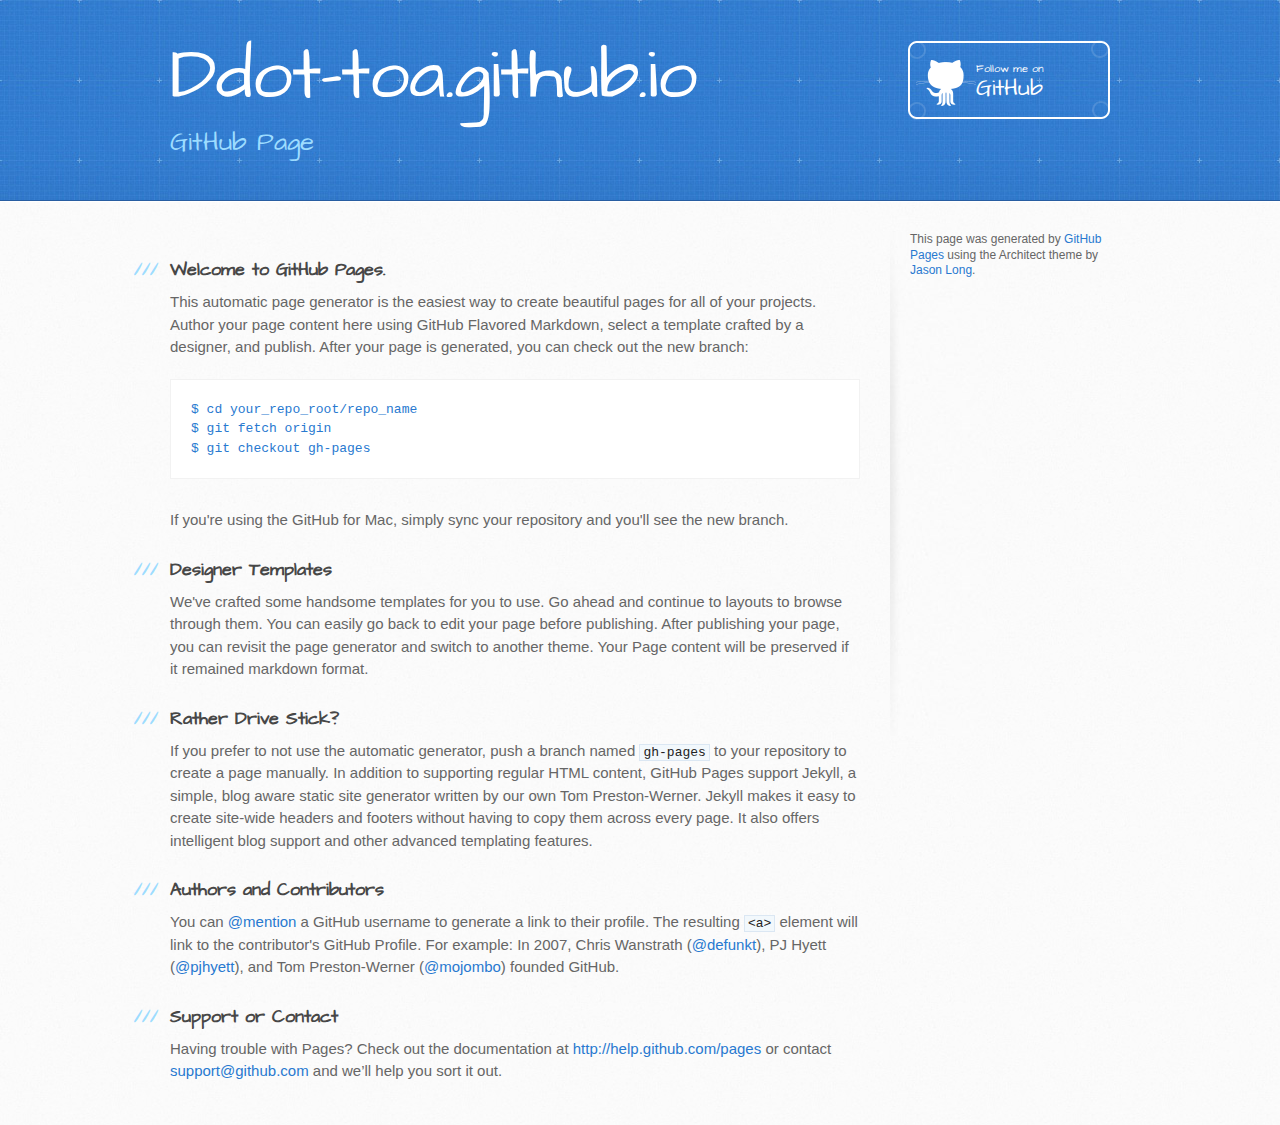
==== index.html @ 942cb883 "Replace master branch with page content via GitHub" ====
<!DOCTYPE html>
<html>
  <head>
    <meta charset='utf-8'>
    <meta http-equiv="X-UA-Compatible" content="chrome=1">
    <meta name="viewport" content="width=device-width, initial-scale=1, maximum-scale=1">
    <link href='https://fonts.googleapis.com/css?family=Architects+Daughter' rel='stylesheet' type='text/css'>
    <link rel="stylesheet" type="text/css" href="stylesheets/stylesheet.css" media="screen" />
    <link rel="stylesheet" type="text/css" href="stylesheets/pygment_trac.css" media="screen" />
    <link rel="stylesheet" type="text/css" href="stylesheets/print.css" media="print" />

    <!--[if lt IE 9]>
    <script src="//html5shiv.googlecode.com/svn/trunk/html5.js"></script>
    <![endif]-->

    <title>Ddot-toa.github.io by ddot-toa</title>
  </head>

  <body>
    <header>
      <div class="inner">
        <h1>Ddot-toa.github.io</h1>
        <h2>GitHub Page </h2>
        <a href="https://github.com/ddot-toa" class="button"><small>Follow me on</small>GitHub</a>
      </div>
    </header>

    <div id="content-wrapper">
      <div class="inner clearfix">
        <section id="main-content">
          <h3>
<a name="welcome-to-github-pages" class="anchor" href="#welcome-to-github-pages"><span class="octicon octicon-link"></span></a>Welcome to GitHub Pages.</h3>

<p>This automatic page generator is the easiest way to create beautiful pages for all of your projects. Author your page content here using GitHub Flavored Markdown, select a template crafted by a designer, and publish. After your page is generated, you can check out the new branch:</p>

<pre><code>$ cd your_repo_root/repo_name
$ git fetch origin
$ git checkout gh-pages
</code></pre>

<p>If you're using the GitHub for Mac, simply sync your repository and you'll see the new branch.</p>

<h3>
<a name="designer-templates" class="anchor" href="#designer-templates"><span class="octicon octicon-link"></span></a>Designer Templates</h3>

<p>We've crafted some handsome templates for you to use. Go ahead and continue to layouts to browse through them. You can easily go back to edit your page before publishing. After publishing your page, you can revisit the page generator and switch to another theme. Your Page content will be preserved if it remained markdown format.</p>

<h3>
<a name="rather-drive-stick" class="anchor" href="#rather-drive-stick"><span class="octicon octicon-link"></span></a>Rather Drive Stick?</h3>

<p>If you prefer to not use the automatic generator, push a branch named <code>gh-pages</code> to your repository to create a page manually. In addition to supporting regular HTML content, GitHub Pages support Jekyll, a simple, blog aware static site generator written by our own Tom Preston-Werner. Jekyll makes it easy to create site-wide headers and footers without having to copy them across every page. It also offers intelligent blog support and other advanced templating features.</p>

<h3>
<a name="authors-and-contributors" class="anchor" href="#authors-and-contributors"><span class="octicon octicon-link"></span></a>Authors and Contributors</h3>

<p>You can <a href="https://github.com/blog/821" class="user-mention">@mention</a> a GitHub username to generate a link to their profile. The resulting <code>&lt;a&gt;</code> element will link to the contributor's GitHub Profile. For example: In 2007, Chris Wanstrath (<a href="https://github.com/defunkt" class="user-mention">@defunkt</a>), PJ Hyett (<a href="https://github.com/pjhyett" class="user-mention">@pjhyett</a>), and Tom Preston-Werner (<a href="https://github.com/mojombo" class="user-mention">@mojombo</a>) founded GitHub.</p>

<h3>
<a name="support-or-contact" class="anchor" href="#support-or-contact"><span class="octicon octicon-link"></span></a>Support or Contact</h3>

<p>Having trouble with Pages? Check out the documentation at <a href="http://help.github.com/pages">http://help.github.com/pages</a> or contact <a href="mailto:support@github.com">support@github.com</a> and we’ll help you sort it out.</p>
        </section>

        <aside id="sidebar">


          <p>This page was generated by <a href="https://pages.github.com">GitHub Pages</a> using the Architect theme by <a href="https://twitter.com/jasonlong">Jason Long</a>.</p>
        </aside>
      </div>
    </div>

  
  </body>
</html>
---- stylesheets/stylesheet.css ----
/* http://meyerweb.com/eric/tools/css/reset/ 
   v2.0 | 20110126
   License: none (public domain)
*/
html, body, div, span, applet, object, iframe,
h1, h2, h3, h4, h5, h6, p, blockquote, pre,
a, abbr, acronym, address, big, cite, code,
del, dfn, em, img, ins, kbd, q, s, samp,
small, strike, strong, sub, sup, tt, var,
b, u, i, center,
dl, dt, dd, ol, ul, li,
fieldset, form, label, legend,
table, caption, tbody, tfoot, thead, tr, th, td,
article, aside, canvas, details, embed, 
figure, figcaption, footer, header, hgroup, 
menu, nav, output, ruby, section, summary,
time, mark, audio, video {
	margin: 0;
	padding: 0;
	border: 0;
	font-size: 100%;
	font: inherit;
	vertical-align: baseline;
}
/* HTML5 display-role reset for older browsers */
article, aside, details, figcaption, figure, 
footer, header, hgroup, menu, nav, section {
	display: block;
}
body {
	line-height: 1;
}
ol, ul {
	list-style: none;
}
blockquote, q {
	quotes: none;
}
blockquote:before, blockquote:after,
q:before, q:after {
	content: '';
	content: none;
}
table {
	border-collapse: collapse;
	border-spacing: 0;
}

/* LAYOUT STYLES */
body {
  font-size: 15px;
  line-height: 1.5; 
  background: #fafafa url(../images/body-bg.jpg) 0 0 repeat;
  font-family: 'Helvetica Neue', Helvetica, Arial, serif;
  font-weight: 400;
  color: #666;
}

a {
  color: #2879d0;
}
a:hover {
  color: #2268b2;
}

header {
  padding-top: 40px;
  padding-bottom: 40px;
  font-family: 'Architects Daughter', 'Helvetica Neue', Helvetica, Arial, serif; 
  background: #2e7bcf url(../images/header-bg.jpg) 0 0 repeat-x;
  border-bottom: solid 1px #275da1;
}

header h1 {
  letter-spacing: -1px;
  font-size: 72px;
  color: #fff;
  line-height: 1;
  margin-bottom: 0.2em;
  width: 540px;
}

header h2 {
  font-size: 26px;
  color: #9ddcff;
  font-weight: normal;
  line-height: 1.3;
  width: 540px;
  letter-spacing: 0;
}

.inner {
  position: relative;
  width: 940px;
  margin: 0 auto;
}

#content-wrapper {
  border-top: solid 1px #fff;
  padding-top: 30px;
}

#main-content {
  width: 690px;
  float: left;
}

#main-content img {
  max-width: 100%;
}

aside#sidebar {
  width: 200px;
  padding-left: 20px;
  min-height: 504px;
  float: right;
  background: transparent url(../images/sidebar-bg.jpg) 0 0 no-repeat;
  font-size: 12px;
  line-height: 1.3;
}

aside#sidebar p.repo-owner,
aside#sidebar p.repo-owner a {
  font-weight: bold;
}

#downloads {
  margin-bottom: 40px;
}

a.button {
  width: 134px;
  height: 58px;
  line-height: 1.2;
  font-size: 23px;
  color: #fff;
  padding-left: 68px;
  padding-top: 22px;
  font-family: 'Architects Daughter', 'Helvetica Neue', Helvetica, Arial, serif; 
}
a.button small {
  display: block;
  font-size: 11px;
}
header a.button {
  position: absolute;
  right: 0;
  top: 0;
  background: transparent url(../images/github-button.png) 0 0 no-repeat;
}
aside a.button {
  width: 138px;
  padding-left: 64px;
  display: block;
  background: transparent url(../images/download-button.png) 0 0 no-repeat;
  margin-bottom: 20px;
  font-size: 21px;
}

code, pre {
  font-family: Monaco, "Bitstream Vera Sans Mono", "Lucida Console", Terminal, monospace;
  color: #222;
  margin-bottom: 30px;
  font-size: 13px;
}

code {
  background-color: #f2f8fc;
  border: solid 1px #dbe7f3;
  padding: 0 3px;
}

pre {
  padding: 20px;
  background: #fff;
  text-shadow: none;
  overflow: auto;
  border: solid 1px #f2f2f2;
}
pre code {
  color: #2879d0;
  background-color: #fff;
  border: none;
  padding: 0;
}

ul, ol, dl {
  margin-bottom: 20px;
}


/* COMMON STYLES */

hr {
  height: 1px;
  line-height: 1px;
  margin-top: 1em;
  padding-bottom: 1em;
  border: none;
  background: transparent url('../images/hr.png') 0 0 no-repeat;
}

table {
  width: 100%;
  border: 1px solid #ebebeb;
}

th {
  font-weight: 500;
}

td {
  border: 1px solid #ebebeb;
  text-align: center; 
  font-weight: 300;
}

form {
  background: #f2f2f2;
  padding: 20px;
  
}


/* GENERAL ELEMENT TYPE STYLES */

#main-content h1 {
  font-family: 'Architects Daughter', 'Helvetica Neue', Helvetica, Arial, serif; 
  font-size: 2.8em;
  letter-spacing: -1px;
  color: #474747;
} 

#main-content h1:before {
  content: "/";
  color: #9ddcff;
  padding-right: 0.3em;
  margin-left: -0.9em;
}

#main-content h2 {
  font-family: 'Architects Daughter', 'Helvetica Neue', Helvetica, Arial, serif; 
  font-size: 22px;
  font-weight: bold;
  margin-bottom: 8px;
  color: #474747;
} 
#main-content h2:before {
  content: "//";
  color: #9ddcff;
  padding-right: 0.3em;
  margin-left: -1.5em;
}

#main-content h3 {
  font-family: 'Architects Daughter', 'Helvetica Neue', Helvetica, Arial, serif; 
  font-size: 18px;
  font-weight: bold;
  margin-top: 24px;
  margin-bottom: 8px;
  color: #474747;
} 
 
#main-content h3:before {
  content: "///";
  color: #9ddcff;
  padding-right: 0.3em;
  margin-left: -2em;
}

#main-content h4 {
  font-family: 'Architects Daughter', 'Helvetica Neue', Helvetica, Arial, serif; 
  font-size: 15px;
  font-weight: bold;
  color: #474747;
} 

h4:before {
  content: "////";
  color: #9ddcff;
  padding-right: 0.3em;
  margin-left: -2.8em;
}

#main-content h5 {
  font-family: 'Architects Daughter', 'Helvetica Neue', Helvetica, Arial, serif; 
  font-size: 14px;
  color: #474747;
} 
h5:before {
  content: "/////";
  color: #9ddcff;
  padding-right: 0.3em;
  margin-left: -3.2em;
}

#main-content h6 {
  font-family: 'Architects Daughter', 'Helvetica Neue', Helvetica, Arial, serif; 
  font-size: .8em;
  color: #474747;
} 
h6:before {
  content: "//////";
  color: #9ddcff;
  padding-right: 0.3em;
  margin-left: -3.7em;
}

p {
  margin-bottom: 20px;
}
 
a {
  text-decoration: none;
}

p a {
  font-weight: 400;
}

blockquote {
  font-size: 1.6em;
  border-left: 10px solid #e9e9e9;
  margin-bottom: 20px;
  padding: 0 0 0 30px;
}

ul {
  list-style: disc inside;
  padding-left: 20px;
}

ol {
  list-style: decimal inside;
  padding-left: 3px;
}

dl dd {
  font-style: italic;
  font-weight: 100;
}

footer {
  background: transparent url('../images/hr.png') 0 0 no-repeat;
  margin-top: 40px;
  padding-top: 20px;
  padding-bottom: 30px;
  font-size: 13px;
  color: #aaa;
}

footer a {
  color: #666;
}
footer a:hover {
  color: #444;
}

/* MISC */
.clearfix:after {
  clear: both;
  content: '.';
  display: block;
  visibility: hidden;
  height: 0;
}

.clearfix {display: inline-block;}
* html .clearfix {height: 1%;}
.clearfix {display: block;}

/* #Media Queries
================================================== */

/* Smaller than standard 960 (devices and browsers) */
@media only screen and (max-width: 959px) {}

/* Tablet Portrait size to standard 960 (devices and browsers) */
@media only screen and (min-width: 768px) and (max-width: 959px) {
  .inner {
    width: 740px;
  }
  header h1, header h2 {
    width: 340px;
  }
  header h1 {
    font-size: 60px;
  }
  header h2 {
    font-size: 30px;
  }
  #main-content {
    width: 490px;
  }
  #main-content h1:before,
  #main-content h2:before,
  #main-content h3:before,
  #main-content h4:before,
  #main-content h5:before,
  #main-content h6:before {
    content: none;
    padding-right: 0;
    margin-left: 0;
  }
}

/* All Mobile Sizes (devices and browser) */
@media only screen and (max-width: 767px) {
  .inner {
    width: 93%;
  }
  header {
    padding: 20px 0;
  }
  header .inner {
    position: relative;
  }
  header h1, header h2 {
    width: 100%;
  }
  header h1 {
    font-size: 48px;
  }
  header h2 {
    font-size: 24px;
  }
  header a.button {
    background-image: none;
    width: auto;
    height: auto;
    display: inline-block;
    margin-top: 15px;
    padding: 5px 10px;
    position: relative;
    text-align: center;
    font-size: 13px;
    line-height: 1;
    background-color: #9ddcff;
    color: #2879d0;
    -moz-border-radius: 5px;
    -webkit-border-radius: 5px;                     
    border-radius: 5px;    
  }
  header a.button small {
    font-size: 13px;
    display: inline;
  }
  #main-content,
  aside#sidebar {
    float: none;
    width: 100% ! important;
  }
  aside#sidebar {
    background-image: none;
    margin-top: 20px;
    border-top: solid 1px #ddd;
    padding: 20px 0;
    min-height: 0;
  }
  aside#sidebar a.button {
    display: none;
  }
  #main-content h1:before,
  #main-content h2:before,
  #main-content h3:before,
  #main-content h4:before,
  #main-content h5:before,
  #main-content h6:before {
    content: none;
    padding-right: 0;
    margin-left: 0;
  }
}

/* Mobile Landscape Size to Tablet Portrait (devices and browsers) */
@media only screen and (min-width: 480px) and (max-width: 767px) {}

/* Mobile Portrait Size to Mobile Landscape Size (devices and browsers) */
@media only screen and (max-width: 479px) {}
---- stylesheets/print.css ----
html, body, div, span, applet, object, iframe,
h1, h2, h3, h4, h5, h6, p, blockquote, pre,
a, abbr, acronym, address, big, cite, code,
del, dfn, em, img, ins, kbd, q, s, samp,
small, strike, strong, sub, sup, tt, var,
b, u, i, center,
dl, dt, dd, ol, ul, li,
fieldset, form, label, legend,
table, caption, tbody, tfoot, thead, tr, th, td,
article, aside, canvas, details, embed, 
figure, figcaption, footer, header, hgroup, 
menu, nav, output, ruby, section, summary,
time, mark, audio, video {
  margin: 0;
  padding: 0;
  border: 0;
  font-size: 100%;
  font: inherit;
  vertical-align: baseline;
}
/* HTML5 display-role reset for older browsers */
article, aside, details, figcaption, figure, 
footer, header, hgroup, menu, nav, section {
  display: block;
}
body {
  line-height: 1;
}
ol, ul {
  list-style: none;
}
blockquote, q {
  quotes: none;
}
blockquote:before, blockquote:after,
q:before, q:after {
  content: '';
  content: none;
}
table {
  border-collapse: collapse;
  border-spacing: 0;
}
body {
  font-size: 13px;
  line-height: 1.5; 
  font-family: 'Helvetica Neue', Helvetica, Arial, serif;
  color: #000;
}

a {
  color: #d5000d;
  font-weight: bold;
}

header {
  padding-top: 35px;
  padding-bottom: 10px;
}

header h1 {
  font-weight: bold;
  letter-spacing: -1px;
  font-size: 48px;
  color: #303030;
  line-height: 1.2;
}

header h2 {
  letter-spacing: -1px;
  font-size: 24px;
  color: #aaa;
  font-weight: normal;
  line-height: 1.3;
}
#downloads {
  display: none;
}
#main_content {
  padding-top: 20px;
}

code, pre {
  font-family: Monaco, "Bitstream Vera Sans Mono", "Lucida Console", Terminal;
  color: #222;
  margin-bottom: 30px;
  font-size: 12px;
}

code {
  padding: 0 3px;
}

pre {
  border: solid 1px #ddd;
  padding: 20px;
  overflow: auto;
}
pre code {
  padding: 0;
}

ul, ol, dl {
  margin-bottom: 20px;
}


/* COMMON STYLES */

table {
  width: 100%;
  border: 1px solid #ebebeb;
}

th {
  font-weight: 500;
}

td {
  border: 1px solid #ebebeb;
  text-align: center; 
  font-weight: 300;
}

form {
  background: #f2f2f2;
  padding: 20px;
  
}


/* GENERAL ELEMENT TYPE STYLES */

h1 {
  font-size: 2.8em;
} 

h2 {
  font-size: 22px;
  font-weight: bold;
  color: #303030;
  margin-bottom: 8px;
} 

h3 {
  color: #d5000d;
  font-size: 18px;
  font-weight: bold;
  margin-bottom: 8px;
} 
 
h4 {
  font-size: 16px;
  color: #303030;
  font-weight: bold;
} 

h5 {
  font-size: 1em;
  color: #303030;
} 

h6 {
  font-size: .8em;
  color: #303030;
} 

p {
  font-weight: 300;
  margin-bottom: 20px;
}
 
a {
  text-decoration: none;
}

p a {
  font-weight: 400;
}

blockquote {
  font-size: 1.6em;
  border-left: 10px solid #e9e9e9;
  margin-bottom: 20px;
  padding: 0 0 0 30px;
}

ul li {
  list-style: disc inside;
  padding-left: 20px;
}

ol li {
  list-style: decimal inside;
  padding-left: 3px;
}

dl dd {
  font-style: italic;
  font-weight: 100;
}

footer {
  margin-top: 40px;
  padding-top: 20px;
  padding-bottom: 30px;
  font-size: 13px;
  color: #aaa;
}

footer a {
  color: #666;
}

/* MISC */
.clearfix:after {
  clear: both;
  content: '.';
  display: block;
  visibility: hidden;
  height: 0;
}

.clearfix {display: inline-block;}
* html .clearfix {height: 1%;}
.clearfix {display: block;}
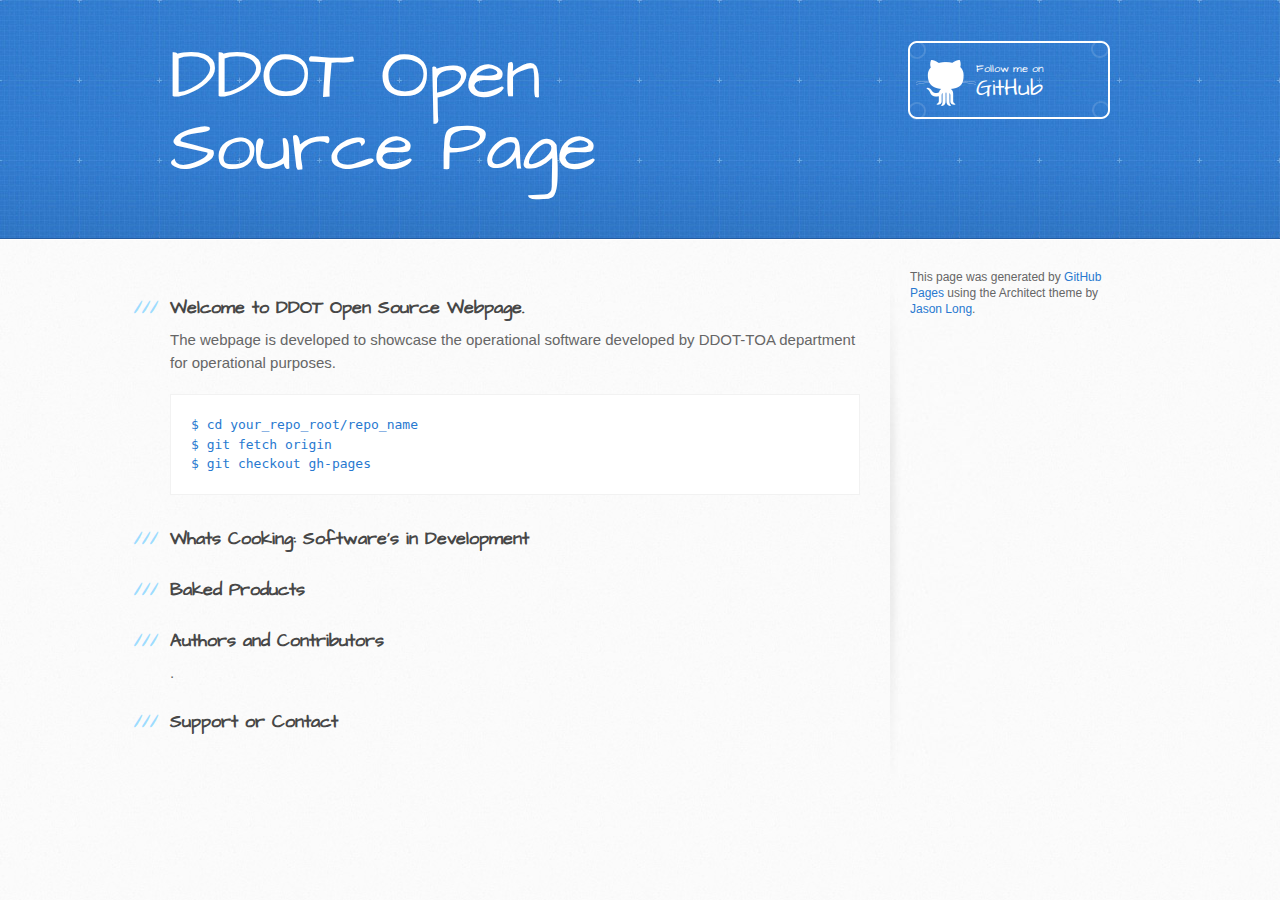
==== commit 873f54e9: "Replace master branch with page content via GitHub" ====
--- a/index.html
+++ b/index.html
@@ -13,14 +13,14 @@
     <script src="//html5shiv.googlecode.com/svn/trunk/html5.js"></script>
     <![endif]-->
 
-    <title>Ddot-toa.github.io by ddot-toa</title>
+    <title>DDOT Open Source  Page by ddot-toa</title>
   </head>
 
   <body>
     <header>
       <div class="inner">
-        <h1>Ddot-toa.github.io</h1>
-        <h2>GitHub Page </h2>
+        <h1>DDOT Open Source  Page</h1>
+        <h2></h2>
         <a href="https://github.com/ddot-toa" class="button"><small>Follow me on</small>GitHub</a>
       </div>
     </header>
@@ -29,36 +29,28 @@
       <div class="inner clearfix">
         <section id="main-content">
           <h3>
-<a name="welcome-to-github-pages" class="anchor" href="#welcome-to-github-pages"><span class="octicon octicon-link"></span></a>Welcome to GitHub Pages.</h3>
+<a name="welcome-to-ddot-open-source-webpage" class="anchor" href="#welcome-to-ddot-open-source-webpage"><span class="octicon octicon-link"></span></a>Welcome to DDOT Open Source Webpage.</h3>
 
-<p>This automatic page generator is the easiest way to create beautiful pages for all of your projects. Author your page content here using GitHub Flavored Markdown, select a template crafted by a designer, and publish. After your page is generated, you can check out the new branch:</p>
+<p>The webpage is developed to showcase the operational software developed by DDOT-TOA department for operational purposes. </p>
 
 <pre><code>$ cd your_repo_root/repo_name
 $ git fetch origin
 $ git checkout gh-pages
 </code></pre>
 
-<p>If you're using the GitHub for Mac, simply sync your repository and you'll see the new branch.</p>
+<h3>
+<a name="whats-cooking-softwares-in-development" class="anchor" href="#whats-cooking-softwares-in-development"><span class="octicon octicon-link"></span></a>Whats Cooking: Software's in Development</h3>
 
 <h3>
-<a name="designer-templates" class="anchor" href="#designer-templates"><span class="octicon octicon-link"></span></a>Designer Templates</h3>
-
-<p>We've crafted some handsome templates for you to use. Go ahead and continue to layouts to browse through them. You can easily go back to edit your page before publishing. After publishing your page, you can revisit the page generator and switch to another theme. Your Page content will be preserved if it remained markdown format.</p>
-
-<h3>
-<a name="rather-drive-stick" class="anchor" href="#rather-drive-stick"><span class="octicon octicon-link"></span></a>Rather Drive Stick?</h3>
-
-<p>If you prefer to not use the automatic generator, push a branch named <code>gh-pages</code> to your repository to create a page manually. In addition to supporting regular HTML content, GitHub Pages support Jekyll, a simple, blog aware static site generator written by our own Tom Preston-Werner. Jekyll makes it easy to create site-wide headers and footers without having to copy them across every page. It also offers intelligent blog support and other advanced templating features.</p>
+<a name="baked-products" class="anchor" href="#baked-products"><span class="octicon octicon-link"></span></a>Baked Products</h3>
 
 <h3>
 <a name="authors-and-contributors" class="anchor" href="#authors-and-contributors"><span class="octicon octicon-link"></span></a>Authors and Contributors</h3>
 
-<p>You can <a href="https://github.com/blog/821" class="user-mention">@mention</a> a GitHub username to generate a link to their profile. The resulting <code>&lt;a&gt;</code> element will link to the contributor's GitHub Profile. For example: In 2007, Chris Wanstrath (<a href="https://github.com/defunkt" class="user-mention">@defunkt</a>), PJ Hyett (<a href="https://github.com/pjhyett" class="user-mention">@pjhyett</a>), and Tom Preston-Werner (<a href="https://github.com/mojombo" class="user-mention">@mojombo</a>) founded GitHub.</p>
+<p>.</p>
 
 <h3>
 <a name="support-or-contact" class="anchor" href="#support-or-contact"><span class="octicon octicon-link"></span></a>Support or Contact</h3>
-
-<p>Having trouble with Pages? Check out the documentation at <a href="http://help.github.com/pages">http://help.github.com/pages</a> or contact <a href="mailto:support@github.com">support@github.com</a> and we’ll help you sort it out.</p>
         </section>
 
         <aside id="sidebar">
--- a/stylesheets/pygment_trac.css
+++ b/stylesheets/pygment_trac.css
@@ -0,0 +1,69 @@
+.highlight  { background: #ffffff; }
+.highlight .c { color: #999988; font-style: italic } /* Comment */
+.highlight .err { color: #a61717; background-color: #e3d2d2 } /* Error */
+.highlight .k { font-weight: bold } /* Keyword */
+.highlight .o { font-weight: bold } /* Operator */
+.highlight .cm { color: #999988; font-style: italic } /* Comment.Multiline */
+.highlight .cp { color: #999999; font-weight: bold } /* Comment.Preproc */
+.highlight .c1 { color: #999988; font-style: italic } /* Comment.Single */
+.highlight .cs { color: #999999; font-weight: bold; font-style: italic } /* Comment.Special */
+.highlight .gd { color: #000000; background-color: #ffdddd } /* Generic.Deleted */
+.highlight .gd .x { color: #000000; background-color: #ffaaaa } /* Generic.Deleted.Specific */
+.highlight .ge { font-style: italic } /* Generic.Emph */
+.highlight .gr { color: #aa0000 } /* Generic.Error */
+.highlight .gh { color: #999999 } /* Generic.Heading */
+.highlight .gi { color: #000000; background-color: #ddffdd } /* Generic.Inserted */
+.highlight .gi .x { color: #000000; background-color: #aaffaa } /* Generic.Inserted.Specific */
+.highlight .go { color: #888888 } /* Generic.Output */
+.highlight .gp { color: #555555 } /* Generic.Prompt */
+.highlight .gs { font-weight: bold } /* Generic.Strong */
+.highlight .gu { color: #800080; font-weight: bold; } /* Generic.Subheading */
+.highlight .gt { color: #aa0000 } /* Generic.Traceback */
+.highlight .kc { font-weight: bold } /* Keyword.Constant */
+.highlight .kd { font-weight: bold } /* Keyword.Declaration */
+.highlight .kn { font-weight: bold } /* Keyword.Namespace */
+.highlight .kp { font-weight: bold } /* Keyword.Pseudo */
+.highlight .kr { font-weight: bold } /* Keyword.Reserved */
+.highlight .kt { color: #445588; font-weight: bold } /* Keyword.Type */
+.highlight .m { color: #009999 } /* Literal.Number */
+.highlight .s { color: #d14 } /* Literal.String */
+.highlight .na { color: #008080 } /* Name.Attribute */
+.highlight .nb { color: #0086B3 } /* Name.Builtin */
+.highlight .nc { color: #445588; font-weight: bold } /* Name.Class */
+.highlight .no { color: #008080 } /* Name.Constant */
+.highlight .ni { color: #800080 } /* Name.Entity */
+.highlight .ne { color: #990000; font-weight: bold } /* Name.Exception */
+.highlight .nf { color: #990000; font-weight: bold } /* Name.Function */
+.highlight .nn { color: #555555 } /* Name.Namespace */
+.highlight .nt { color: #000080 } /* Name.Tag */
+.highlight .nv { color: #008080 } /* Name.Variable */
+.highlight .ow { font-weight: bold } /* Operator.Word */
+.highlight .w { color: #bbbbbb } /* Text.Whitespace */
+.highlight .mf { color: #009999 } /* Literal.Number.Float */
+.highlight .mh { color: #009999 } /* Literal.Number.Hex */
+.highlight .mi { color: #009999 } /* Literal.Number.Integer */
+.highlight .mo { color: #009999 } /* Literal.Number.Oct */
+.highlight .sb { color: #d14 } /* Literal.String.Backtick */
+.highlight .sc { color: #d14 } /* Literal.String.Char */
+.highlight .sd { color: #d14 } /* Literal.String.Doc */
+.highlight .s2 { color: #d14 } /* Literal.String.Double */
+.highlight .se { color: #d14 } /* Literal.String.Escape */
+.highlight .sh { color: #d14 } /* Literal.String.Heredoc */
+.highlight .si { color: #d14 } /* Literal.String.Interpol */
+.highlight .sx { color: #d14 } /* Literal.String.Other */
+.highlight .sr { color: #009926 } /* Literal.String.Regex */
+.highlight .s1 { color: #d14 } /* Literal.String.Single */
+.highlight .ss { color: #990073 } /* Literal.String.Symbol */
+.highlight .bp { color: #999999 } /* Name.Builtin.Pseudo */
+.highlight .vc { color: #008080 } /* Name.Variable.Class */
+.highlight .vg { color: #008080 } /* Name.Variable.Global */
+.highlight .vi { color: #008080 } /* Name.Variable.Instance */
+.highlight .il { color: #009999 } /* Literal.Number.Integer.Long */
+
+.type-csharp .highlight .k { color: #0000FF }
+.type-csharp .highlight .kt { color: #0000FF }
+.type-csharp .highlight .nf { color: #000000; font-weight: normal }
+.type-csharp .highlight .nc { color: #2B91AF }
+.type-csharp .highlight .nn { color: #000000 }
+.type-csharp .highlight .s { color: #A31515 }
+.type-csharp .highlight .sc { color: #A31515 }
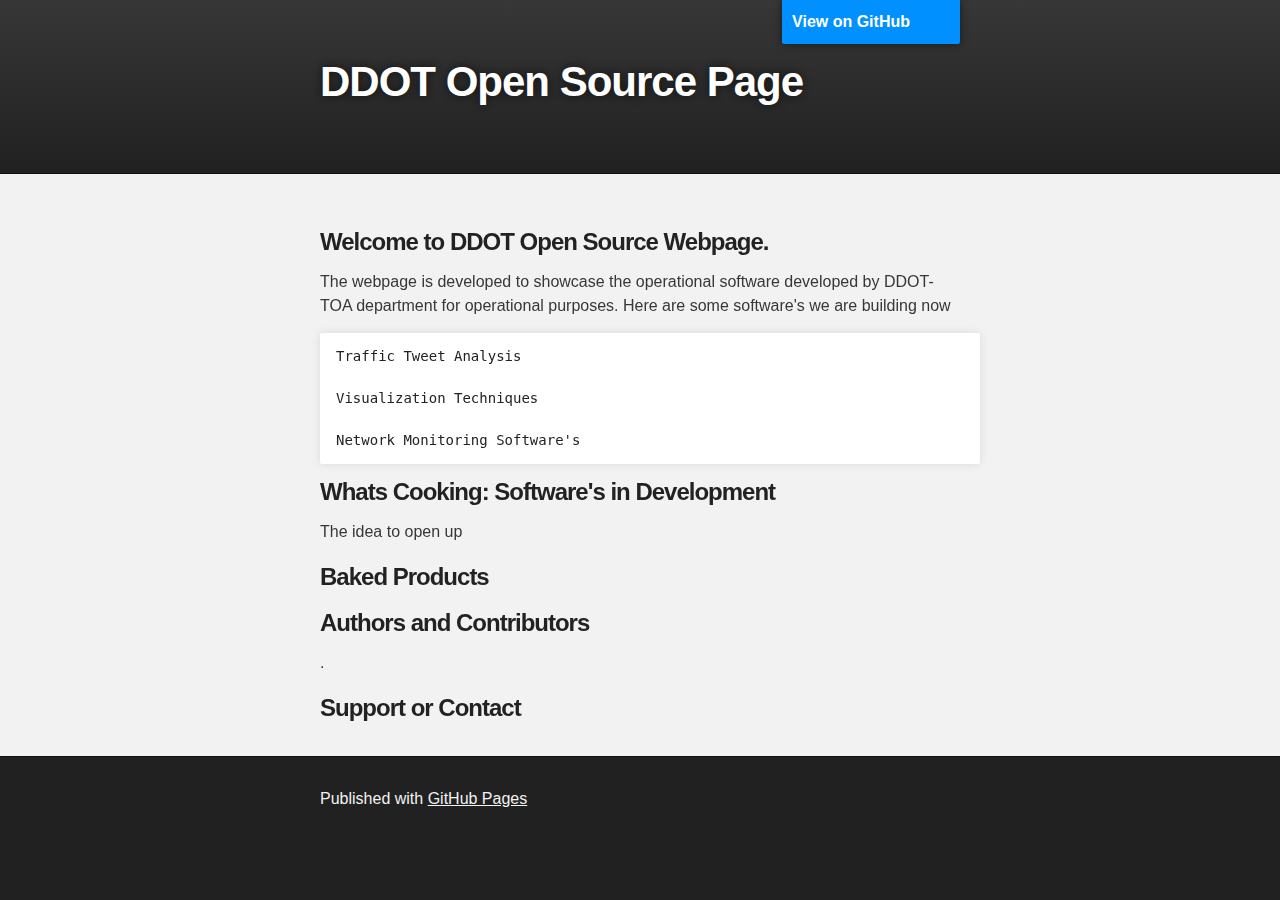
==== commit 9d2167ac: "Replace master branch with page content via GitHub" ====
--- a/index.html
+++ b/index.html
@@ -1,45 +1,48 @@
 <!DOCTYPE html>
 <html>
+
   <head>
     <meta charset='utf-8'>
     <meta http-equiv="X-UA-Compatible" content="chrome=1">
-    <meta name="viewport" content="width=device-width, initial-scale=1, maximum-scale=1">
-    <link href='https://fonts.googleapis.com/css?family=Architects+Daughter' rel='stylesheet' type='text/css'>
-    <link rel="stylesheet" type="text/css" href="stylesheets/stylesheet.css" media="screen" />
-    <link rel="stylesheet" type="text/css" href="stylesheets/pygment_trac.css" media="screen" />
-    <link rel="stylesheet" type="text/css" href="stylesheets/print.css" media="print" />
+    <meta name="description" content="DDOT Open Source  Page : ">
 
-    <!--[if lt IE 9]>
-    <script src="//html5shiv.googlecode.com/svn/trunk/html5.js"></script>
-    <![endif]-->
+    <link rel="stylesheet" type="text/css" media="screen" href="stylesheets/stylesheet.css">
 
-    <title>DDOT Open Source  Page by ddot-toa</title>
+    <title>DDOT Open Source  Page</title>
   </head>
 
   <body>
-    <header>
-      <div class="inner">
-        <h1>DDOT Open Source  Page</h1>
-        <h2></h2>
-        <a href="https://github.com/ddot-toa" class="button"><small>Follow me on</small>GitHub</a>
-      </div>
-    </header>
 
-    <div id="content-wrapper">
-      <div class="inner clearfix">
-        <section id="main-content">
-          <h3>
+    <!-- HEADER -->
+    <div id="header_wrap" class="outer">
+        <header class="inner">
+          <a id="forkme_banner" href="https://github.com/ddot-toa">View on GitHub</a>
+
+          <h1 id="project_title">DDOT Open Source  Page</h1>
+          <h2 id="project_tagline"></h2>
+
+        </header>
+    </div>
+
+    <!-- MAIN CONTENT -->
+    <div id="main_content_wrap" class="outer">
+      <section id="main_content" class="inner">
+        <h3>
 <a name="welcome-to-ddot-open-source-webpage" class="anchor" href="#welcome-to-ddot-open-source-webpage"><span class="octicon octicon-link"></span></a>Welcome to DDOT Open Source Webpage.</h3>
 
-<p>The webpage is developed to showcase the operational software developed by DDOT-TOA department for operational purposes. </p>
+<p>The webpage is developed to showcase the operational software developed by DDOT-TOA department for operational purposes. Here are some software's we are building now</p>
 
-<pre><code>$ cd your_repo_root/repo_name
-$ git fetch origin
-$ git checkout gh-pages
+<pre><code>Traffic Tweet Analysis
+
+Visualization Techniques  
+
+Network Monitoring Software's
 </code></pre>
 
 <h3>
 <a name="whats-cooking-softwares-in-development" class="anchor" href="#whats-cooking-softwares-in-development"><span class="octicon octicon-link"></span></a>Whats Cooking: Software's in Development</h3>
+
+<p>The idea to open up</p>
 
 <h3>
 <a name="baked-products" class="anchor" href="#baked-products"><span class="octicon octicon-link"></span></a>Baked Products</h3>
@@ -51,16 +54,17 @@
 
 <h3>
 <a name="support-or-contact" class="anchor" href="#support-or-contact"><span class="octicon octicon-link"></span></a>Support or Contact</h3>
-        </section>
-
-        <aside id="sidebar">
-
-
-          <p>This page was generated by <a href="https://pages.github.com">GitHub Pages</a> using the Architect theme by <a href="https://twitter.com/jasonlong">Jason Long</a>.</p>
-        </aside>
-      </div>
+      </section>
     </div>
 
-  
+    <!-- FOOTER  -->
+    <div id="footer_wrap" class="outer">
+      <footer class="inner">
+        <p>Published with <a href="http://pages.github.com">GitHub Pages</a></p>
+      </footer>
+    </div>
+
+    
+
   </body>
-</html>+</html>
--- a/stylesheets/stylesheet.css
+++ b/stylesheets/stylesheet.css
@@ -1,7 +1,14 @@
-/* http://meyerweb.com/eric/tools/css/reset/ 
-   v2.0 | 20110126
-   License: none (public domain)
-*/
+/*******************************************************************************
+Slate Theme for GitHub Pages
+by Jason Costello, @jsncostello
+*******************************************************************************/
+
+@import url(pygment_trac.css);
+
+/*******************************************************************************
+MeyerWeb Reset
+*******************************************************************************/
+
 html, body, div, span, applet, object, iframe,
 h1, h2, h3, h4, h5, h6, p, blockquote, pre,
 a, abbr, acronym, address, big, cite, code,
@@ -11,469 +18,406 @@
 dl, dt, dd, ol, ul, li,
 fieldset, form, label, legend,
 table, caption, tbody, tfoot, thead, tr, th, td,
-article, aside, canvas, details, embed, 
-figure, figcaption, footer, header, hgroup, 
+article, aside, canvas, details, embed,
+figure, figcaption, footer, header, hgroup,
 menu, nav, output, ruby, section, summary,
 time, mark, audio, video {
-	margin: 0;
-	padding: 0;
-	border: 0;
-	font-size: 100%;
-	font: inherit;
-	vertical-align: baseline;
-}
+  margin: 0;
+  padding: 0;
+  border: 0;
+  font: inherit;
+  vertical-align: baseline;
+}
+
 /* HTML5 display-role reset for older browsers */
-article, aside, details, figcaption, figure, 
+article, aside, details, figcaption, figure,
 footer, header, hgroup, menu, nav, section {
-	display: block;
-}
+  display: block;
+}
+
+ol, ul {
+  list-style: none;
+}
+
+table {
+  border-collapse: collapse;
+  border-spacing: 0;
+}
+
+/*******************************************************************************
+Theme Styles
+*******************************************************************************/
+
 body {
-	line-height: 1;
-}
-ol, ul {
-	list-style: none;
-}
-blockquote, q {
-	quotes: none;
-}
-blockquote:before, blockquote:after,
-q:before, q:after {
-	content: '';
-	content: none;
-}
-table {
-	border-collapse: collapse;
-	border-spacing: 0;
-}
-
-/* LAYOUT STYLES */
-body {
-  font-size: 15px;
-  line-height: 1.5; 
-  background: #fafafa url(../images/body-bg.jpg) 0 0 repeat;
-  font-family: 'Helvetica Neue', Helvetica, Arial, serif;
-  font-weight: 400;
+  box-sizing: border-box;
+  color:#373737;
+  background: #212121;
+  font-size: 16px;
+  font-family: 'Myriad Pro', Calibri, Helvetica, Arial, sans-serif;
+  line-height: 1.5;
+  -webkit-font-smoothing: antialiased;
+}
+
+h1, h2, h3, h4, h5, h6 {
+  margin: 10px 0;
+  font-weight: 700;
+  color:#222222;
+  font-family: 'Lucida Grande', 'Calibri', Helvetica, Arial, sans-serif;
+  letter-spacing: -1px;
+}
+
+h1 {
+  font-size: 36px;
+  font-weight: 700;
+}
+
+h2 {
+  padding-bottom: 10px;
+  font-size: 32px;
+  background: url('../images/bg_hr.png') repeat-x bottom;
+}
+
+h3 {
+  font-size: 24px;
+}
+
+h4 {
+  font-size: 21px;
+}
+
+h5 {
+  font-size: 18px;
+}
+
+h6 {
+  font-size: 16px;
+}
+
+p {
+  margin: 10px 0 15px 0;
+}
+
+footer p {
+  color: #f2f2f2;
+}
+
+a {
+  text-decoration: none;
+  color: #007edf;
+  text-shadow: none;
+
+  transition: color 0.5s ease;
+  transition: text-shadow 0.5s ease;
+  -webkit-transition: color 0.5s ease;
+  -webkit-transition: text-shadow 0.5s ease;
+  -moz-transition: color 0.5s ease;
+  -moz-transition: text-shadow 0.5s ease;
+  -o-transition: color 0.5s ease;
+  -o-transition: text-shadow 0.5s ease;
+  -ms-transition: color 0.5s ease;
+  -ms-transition: text-shadow 0.5s ease;
+}
+
+a:hover, a:focus {text-decoration: underline;}
+
+footer a {
+  color: #F2F2F2;
+  text-decoration: underline;
+}
+
+em {
+  font-style: italic;
+}
+
+strong {
+  font-weight: bold;
+}
+
+img {
+  position: relative;
+  margin: 0 auto;
+  max-width: 739px;
+  padding: 5px;
+  margin: 10px 0 10px 0;
+  border: 1px solid #ebebeb;
+
+  box-shadow: 0 0 5px #ebebeb;
+  -webkit-box-shadow: 0 0 5px #ebebeb;
+  -moz-box-shadow: 0 0 5px #ebebeb;
+  -o-box-shadow: 0 0 5px #ebebeb;
+  -ms-box-shadow: 0 0 5px #ebebeb;
+}
+
+p img {
+  display: inline;
+  margin: 0;
+  padding: 0;
+  vertical-align: middle;
+  text-align: center;
+  border: none;
+}
+
+pre, code {
+  width: 100%;
+  color: #222;
+  background-color: #fff;
+
+  font-family: Monaco, "Bitstream Vera Sans Mono", "Lucida Console", Terminal, monospace;
+  font-size: 14px;
+
+  border-radius: 2px;
+  -moz-border-radius: 2px;
+  -webkit-border-radius: 2px;
+}
+
+pre {
+  width: 100%;
+  padding: 10px;
+  box-shadow: 0 0 10px rgba(0,0,0,.1);
+  overflow: auto;
+}
+
+code {
+  padding: 3px;
+  margin: 0 3px;
+  box-shadow: 0 0 10px rgba(0,0,0,.1);
+}
+
+pre code {
+  display: block;
+  box-shadow: none;
+}
+
+blockquote {
   color: #666;
-}
-
-a {
-  color: #2879d0;
-}
-a:hover {
-  color: #2268b2;
-}
-
-header {
-  padding-top: 40px;
-  padding-bottom: 40px;
-  font-family: 'Architects Daughter', 'Helvetica Neue', Helvetica, Arial, serif; 
-  background: #2e7bcf url(../images/header-bg.jpg) 0 0 repeat-x;
-  border-bottom: solid 1px #275da1;
-}
-
-header h1 {
-  letter-spacing: -1px;
-  font-size: 72px;
-  color: #fff;
-  line-height: 1;
-  margin-bottom: 0.2em;
-  width: 540px;
-}
-
-header h2 {
-  font-size: 26px;
-  color: #9ddcff;
-  font-weight: normal;
-  line-height: 1.3;
-  width: 540px;
-  letter-spacing: 0;
-}
-
-.inner {
-  position: relative;
-  width: 940px;
-  margin: 0 auto;
-}
-
-#content-wrapper {
-  border-top: solid 1px #fff;
-  padding-top: 30px;
-}
-
-#main-content {
-  width: 690px;
-  float: left;
-}
-
-#main-content img {
-  max-width: 100%;
-}
-
-aside#sidebar {
-  width: 200px;
+  margin-bottom: 20px;
+  padding: 0 0 0 20px;
+  border-left: 3px solid #bbb;
+}
+
+
+ul, ol, dl {
+  margin-bottom: 15px
+}
+
+ul {
+  list-style: inside;
   padding-left: 20px;
-  min-height: 504px;
-  float: right;
-  background: transparent url(../images/sidebar-bg.jpg) 0 0 no-repeat;
-  font-size: 12px;
-  line-height: 1.3;
-}
-
-aside#sidebar p.repo-owner,
-aside#sidebar p.repo-owner a {
+}
+
+ol {
+  list-style: decimal inside;
+  padding-left: 20px;
+}
+
+dl dt {
   font-weight: bold;
 }
 
-#downloads {
-  margin-bottom: 40px;
-}
-
-a.button {
-  width: 134px;
-  height: 58px;
-  line-height: 1.2;
-  font-size: 23px;
-  color: #fff;
-  padding-left: 68px;
-  padding-top: 22px;
-  font-family: 'Architects Daughter', 'Helvetica Neue', Helvetica, Arial, serif; 
-}
-a.button small {
-  display: block;
-  font-size: 11px;
-}
-header a.button {
-  position: absolute;
-  right: 0;
-  top: 0;
-  background: transparent url(../images/github-button.png) 0 0 no-repeat;
-}
-aside a.button {
-  width: 138px;
-  padding-left: 64px;
-  display: block;
-  background: transparent url(../images/download-button.png) 0 0 no-repeat;
-  margin-bottom: 20px;
-  font-size: 21px;
-}
-
-code, pre {
-  font-family: Monaco, "Bitstream Vera Sans Mono", "Lucida Console", Terminal, monospace;
-  color: #222;
-  margin-bottom: 30px;
-  font-size: 13px;
-}
-
-code {
-  background-color: #f2f8fc;
-  border: solid 1px #dbe7f3;
-  padding: 0 3px;
-}
-
-pre {
-  padding: 20px;
-  background: #fff;
-  text-shadow: none;
-  overflow: auto;
-  border: solid 1px #f2f2f2;
-}
-pre code {
-  color: #2879d0;
-  background-color: #fff;
-  border: none;
-  padding: 0;
-}
-
-ul, ol, dl {
-  margin-bottom: 20px;
-}
-
-
-/* COMMON STYLES */
+dl dd {
+  padding-left: 20px;
+  font-style: italic;
+}
+
+dl p {
+  padding-left: 20px;
+  font-style: italic;
+}
 
 hr {
   height: 1px;
-  line-height: 1px;
-  margin-top: 1em;
-  padding-bottom: 1em;
+  margin-bottom: 5px;
   border: none;
-  background: transparent url('../images/hr.png') 0 0 no-repeat;
+  background: url('../images/bg_hr.png') repeat-x center;
 }
 
 table {
-  width: 100%;
-  border: 1px solid #ebebeb;
-}
+  border: 1px solid #373737;
+  margin-bottom: 20px;
+  text-align: left;
+ }
 
 th {
-  font-weight: 500;
-}
+  font-family: 'Lucida Grande', 'Helvetica Neue', Helvetica, Arial, sans-serif;
+  padding: 10px;
+  background: #373737;
+  color: #fff;
+ }
 
 td {
-  border: 1px solid #ebebeb;
-  text-align: center; 
-  font-weight: 300;
-}
+  padding: 10px;
+  border: 1px solid #373737;
+ }
 
 form {
   background: #f2f2f2;
   padding: 20px;
-  
-}
-
-
-/* GENERAL ELEMENT TYPE STYLES */
-
-#main-content h1 {
-  font-family: 'Architects Daughter', 'Helvetica Neue', Helvetica, Arial, serif; 
-  font-size: 2.8em;
-  letter-spacing: -1px;
-  color: #474747;
-} 
-
-#main-content h1:before {
-  content: "/";
-  color: #9ddcff;
-  padding-right: 0.3em;
-  margin-left: -0.9em;
-}
-
-#main-content h2 {
-  font-family: 'Architects Daughter', 'Helvetica Neue', Helvetica, Arial, serif; 
-  font-size: 22px;
-  font-weight: bold;
-  margin-bottom: 8px;
-  color: #474747;
-} 
-#main-content h2:before {
-  content: "//";
-  color: #9ddcff;
-  padding-right: 0.3em;
-  margin-left: -1.5em;
-}
-
-#main-content h3 {
-  font-family: 'Architects Daughter', 'Helvetica Neue', Helvetica, Arial, serif; 
-  font-size: 18px;
-  font-weight: bold;
-  margin-top: 24px;
-  margin-bottom: 8px;
-  color: #474747;
-} 
- 
-#main-content h3:before {
-  content: "///";
-  color: #9ddcff;
-  padding-right: 0.3em;
-  margin-left: -2em;
-}
-
-#main-content h4 {
-  font-family: 'Architects Daughter', 'Helvetica Neue', Helvetica, Arial, serif; 
-  font-size: 15px;
-  font-weight: bold;
-  color: #474747;
-} 
-
-h4:before {
-  content: "////";
-  color: #9ddcff;
-  padding-right: 0.3em;
-  margin-left: -2.8em;
-}
-
-#main-content h5 {
-  font-family: 'Architects Daughter', 'Helvetica Neue', Helvetica, Arial, serif; 
-  font-size: 14px;
-  color: #474747;
-} 
-h5:before {
-  content: "/////";
-  color: #9ddcff;
-  padding-right: 0.3em;
-  margin-left: -3.2em;
-}
-
-#main-content h6 {
-  font-family: 'Architects Daughter', 'Helvetica Neue', Helvetica, Arial, serif; 
-  font-size: .8em;
-  color: #474747;
-} 
-h6:before {
-  content: "//////";
-  color: #9ddcff;
-  padding-right: 0.3em;
-  margin-left: -3.7em;
-}
-
-p {
-  margin-bottom: 20px;
-}
- 
-a {
-  text-decoration: none;
-}
-
-p a {
-  font-weight: 400;
-}
-
-blockquote {
-  font-size: 1.6em;
-  border-left: 10px solid #e9e9e9;
-  margin-bottom: 20px;
-  padding: 0 0 0 30px;
-}
-
-ul {
-  list-style: disc inside;
-  padding-left: 20px;
-}
-
-ol {
-  list-style: decimal inside;
-  padding-left: 3px;
-}
-
-dl dd {
-  font-style: italic;
-  font-weight: 100;
-}
-
-footer {
-  background: transparent url('../images/hr.png') 0 0 no-repeat;
-  margin-top: 40px;
-  padding-top: 20px;
-  padding-bottom: 30px;
-  font-size: 13px;
-  color: #aaa;
-}
-
-footer a {
-  color: #666;
-}
-footer a:hover {
-  color: #444;
-}
-
-/* MISC */
-.clearfix:after {
-  clear: both;
-  content: '.';
+}
+
+/*******************************************************************************
+Full-Width Styles
+*******************************************************************************/
+
+.outer {
+  width: 100%;
+}
+
+.inner {
+  position: relative;
+  max-width: 640px;
+  padding: 20px 10px;
+  margin: 0 auto;
+}
+
+#forkme_banner {
   display: block;
-  visibility: hidden;
-  height: 0;
-}
-
-.clearfix {display: inline-block;}
-* html .clearfix {height: 1%;}
-.clearfix {display: block;}
-
-/* #Media Queries
-================================================== */
-
-/* Smaller than standard 960 (devices and browsers) */
-@media only screen and (max-width: 959px) {}
-
-/* Tablet Portrait size to standard 960 (devices and browsers) */
-@media only screen and (min-width: 768px) and (max-width: 959px) {
+  position: absolute;
+  top:0;
+  right: 10px;
+  z-index: 10;
+  padding: 10px 50px 10px 10px;
+  color: #fff;
+  background: url('../images/blacktocat.png') #0090ff no-repeat 95% 50%;
+  font-weight: 700;
+  box-shadow: 0 0 10px rgba(0,0,0,.5);
+  border-bottom-left-radius: 2px;
+  border-bottom-right-radius: 2px;
+}
+
+#header_wrap {
+  background: #212121;
+  background: -moz-linear-gradient(top, #373737, #212121);
+  background: -webkit-linear-gradient(top, #373737, #212121);
+  background: -ms-linear-gradient(top, #373737, #212121);
+  background: -o-linear-gradient(top, #373737, #212121);
+  background: linear-gradient(top, #373737, #212121);
+}
+
+#header_wrap .inner {
+  padding: 50px 10px 30px 10px;
+}
+
+#project_title {
+  margin: 0;
+  color: #fff;
+  font-size: 42px;
+  font-weight: 700;
+  text-shadow: #111 0px 0px 10px;
+}
+
+#project_tagline {
+  color: #fff;
+  font-size: 24px;
+  font-weight: 300;
+  background: none;
+  text-shadow: #111 0px 0px 10px;
+}
+
+#downloads {
+  position: absolute;
+  width: 210px;
+  z-index: 10;
+  bottom: -40px;
+  right: 0;
+  height: 70px;
+  background: url('../images/icon_download.png') no-repeat 0% 90%;
+}
+
+.zip_download_link {
+  display: block;
+  float: right;
+  width: 90px;
+  height:70px;
+  text-indent: -5000px;
+  overflow: hidden;
+  background: url(../images/sprite_download.png) no-repeat bottom left;
+}
+
+.tar_download_link {
+  display: block;
+  float: right;
+  width: 90px;
+  height:70px;
+  text-indent: -5000px;
+  overflow: hidden;
+  background: url(../images/sprite_download.png) no-repeat bottom right;
+  margin-left: 10px;
+}
+
+.zip_download_link:hover {
+  background: url(../images/sprite_download.png) no-repeat top left;
+}
+
+.tar_download_link:hover {
+  background: url(../images/sprite_download.png) no-repeat top right;
+}
+
+#main_content_wrap {
+  background: #f2f2f2;
+  border-top: 1px solid #111;
+  border-bottom: 1px solid #111;
+}
+
+#main_content {
+  padding-top: 40px;
+}
+
+#footer_wrap {
+  background: #212121;
+}
+
+
+
+/*******************************************************************************
+Small Device Styles
+*******************************************************************************/
+
+@media screen and (max-width: 480px) {
+  body {
+    font-size:14px;
+  }
+
+  #downloads {
+    display: none;
+  }
+
   .inner {
-    width: 740px;
-  }
-  header h1, header h2 {
-    width: 340px;
-  }
-  header h1 {
-    font-size: 60px;
-  }
-  header h2 {
-    font-size: 30px;
-  }
-  #main-content {
-    width: 490px;
-  }
-  #main-content h1:before,
-  #main-content h2:before,
-  #main-content h3:before,
-  #main-content h4:before,
-  #main-content h5:before,
-  #main-content h6:before {
-    content: none;
-    padding-right: 0;
-    margin-left: 0;
-  }
-}
-
-/* All Mobile Sizes (devices and browser) */
-@media only screen and (max-width: 767px) {
-  .inner {
-    width: 93%;
-  }
-  header {
-    padding: 20px 0;
-  }
-  header .inner {
-    position: relative;
-  }
-  header h1, header h2 {
-    width: 100%;
-  }
-  header h1 {
-    font-size: 48px;
-  }
-  header h2 {
+    min-width: 320px;
+    max-width: 480px;
+  }
+
+  #project_title {
+  font-size: 32px;
+  }
+
+  h1 {
+    font-size: 28px;
+  }
+
+  h2 {
     font-size: 24px;
   }
-  header a.button {
-    background-image: none;
-    width: auto;
-    height: auto;
-    display: inline-block;
-    margin-top: 15px;
-    padding: 5px 10px;
-    position: relative;
-    text-align: center;
-    font-size: 13px;
-    line-height: 1;
-    background-color: #9ddcff;
-    color: #2879d0;
-    -moz-border-radius: 5px;
-    -webkit-border-radius: 5px;                     
-    border-radius: 5px;    
-  }
-  header a.button small {
-    font-size: 13px;
-    display: inline;
-  }
-  #main-content,
-  aside#sidebar {
-    float: none;
-    width: 100% ! important;
-  }
-  aside#sidebar {
-    background-image: none;
-    margin-top: 20px;
-    border-top: solid 1px #ddd;
-    padding: 20px 0;
-    min-height: 0;
-  }
-  aside#sidebar a.button {
-    display: none;
-  }
-  #main-content h1:before,
-  #main-content h2:before,
-  #main-content h3:before,
-  #main-content h4:before,
-  #main-content h5:before,
-  #main-content h6:before {
-    content: none;
-    padding-right: 0;
-    margin-left: 0;
-  }
-}
-
-/* Mobile Landscape Size to Tablet Portrait (devices and browsers) */
-@media only screen and (min-width: 480px) and (max-width: 767px) {}
-
-/* Mobile Portrait Size to Mobile Landscape Size (devices and browsers) */
-@media only screen and (max-width: 479px) {}
+
+  h3 {
+    font-size: 21px;
+  }
+
+  h4 {
+    font-size: 18px;
+  }
+
+  h5 {
+    font-size: 14px;
+  }
+
+  h6 {
+    font-size: 12px;
+  }
+
+  code, pre {
+    min-width: 320px;
+    max-width: 480px;
+    font-size: 11px;
+  }
+
+}
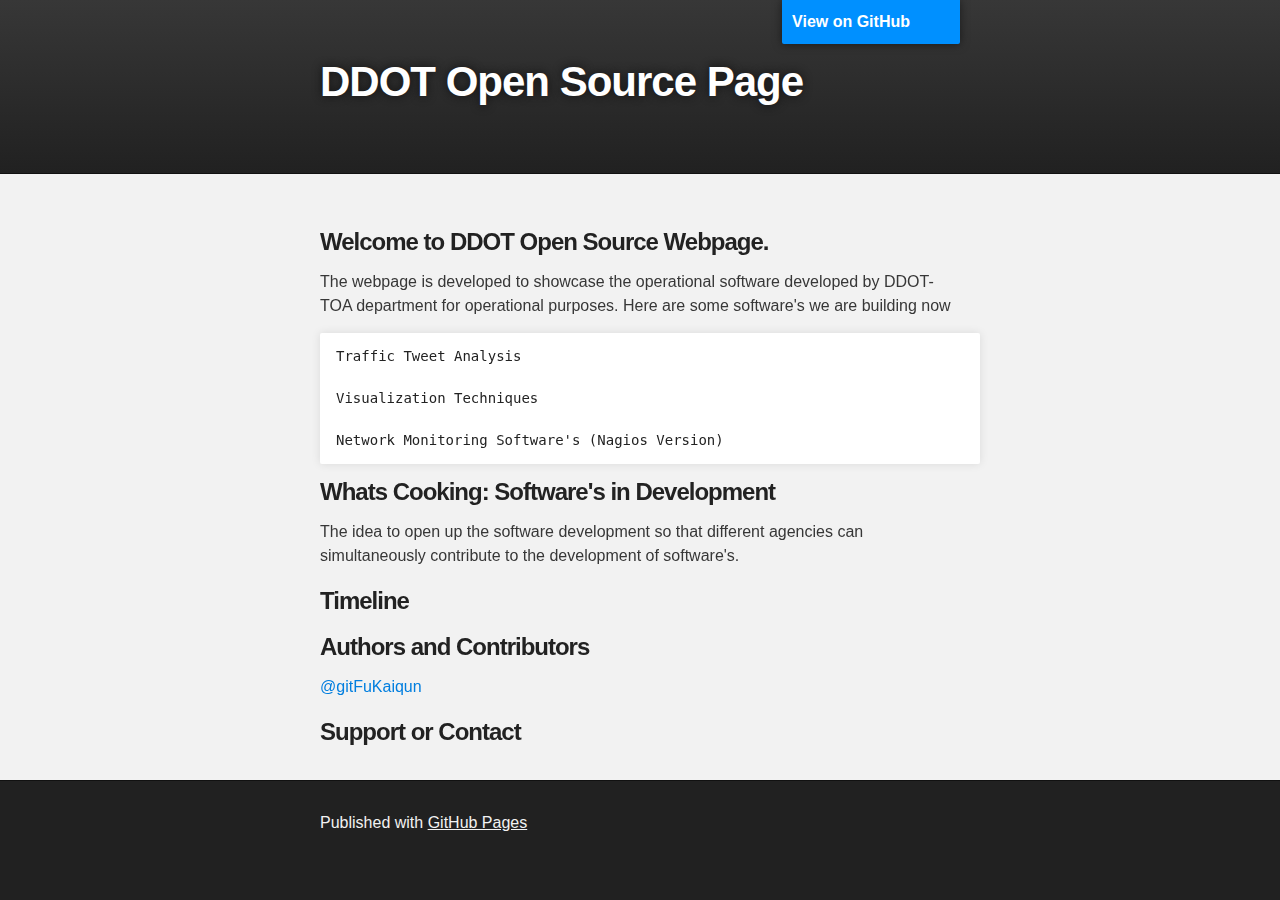
==== commit 17e91e44: "Replace master branch with page content via GitHub" ====
--- a/index.html
+++ b/index.html
@@ -36,21 +36,21 @@
 
 Visualization Techniques  
 
-Network Monitoring Software's
+Network Monitoring Software's (Nagios Version)
 </code></pre>
 
 <h3>
 <a name="whats-cooking-softwares-in-development" class="anchor" href="#whats-cooking-softwares-in-development"><span class="octicon octicon-link"></span></a>Whats Cooking: Software's in Development</h3>
 
-<p>The idea to open up</p>
+<p>The idea to open up the software development so that different agencies can simultaneously contribute to the development of software's. </p>
 
 <h3>
-<a name="baked-products" class="anchor" href="#baked-products"><span class="octicon octicon-link"></span></a>Baked Products</h3>
+<a name="timeline" class="anchor" href="#timeline"><span class="octicon octicon-link"></span></a>Timeline</h3>
 
 <h3>
 <a name="authors-and-contributors" class="anchor" href="#authors-and-contributors"><span class="octicon octicon-link"></span></a>Authors and Contributors</h3>
 
-<p>.</p>
+<p><a href="https://github.com/gitFuKaiqun" class="user-mention">@gitFuKaiqun</a></p>
 
 <h3>
 <a name="support-or-contact" class="anchor" href="#support-or-contact"><span class="octicon octicon-link"></span></a>Support or Contact</h3>
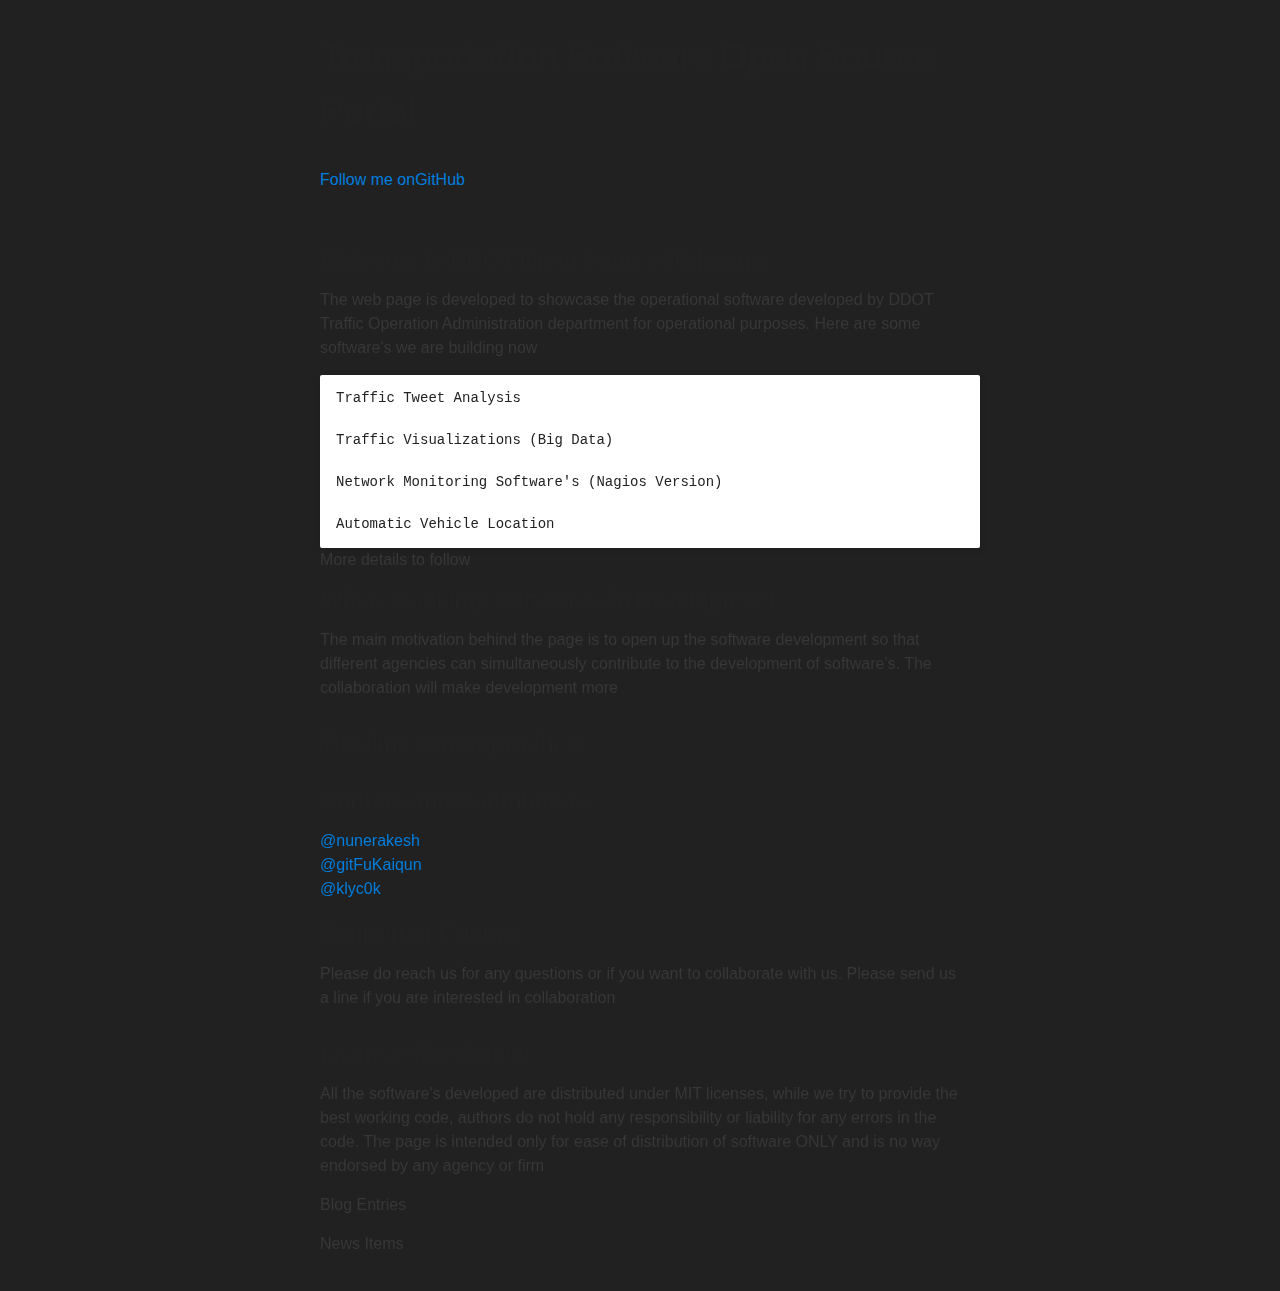
==== commit cee173e4: "Changes" ====
--- a/index.html
+++ b/index.html
@@ -1,70 +1,80 @@
 <!DOCTYPE html>
 <html>
-
   <head>
     <meta charset='utf-8'>
     <meta http-equiv="X-UA-Compatible" content="chrome=1">
-    <meta name="description" content="DDOT Open Source  Page : ">
+    <meta name="viewport" content="width=device-width, initial-scale=1, maximum-scale=1">
+    <link href='https://fonts.googleapis.com/css?family=Architects+Daughter' rel='stylesheet' type='text/css'>
+    <link rel="stylesheet" type="text/css" href="stylesheets/stylesheet.css" media="screen">
+    <link rel="stylesheet" type="text/css" href="stylesheets/pygment_trac.css" media="screen">
+    <link rel="stylesheet" type="text/css" href="stylesheets/print.css" media="print">
 
-    <link rel="stylesheet" type="text/css" media="screen" href="stylesheets/stylesheet.css">
+    <!--[if lt IE 9]>
+    <script src="//html5shiv.googlecode.com/svn/trunk/html5.js"></script>
+    <![endif]-->
 
-    <title>DDOT Open Source  Page</title>
+    <title>Transportation Software Open Source Portal</title>
   </head>
 
   <body>
+    <header>
+      <div class="inner">
+        <h1>Transportation Software Open Source Portal</h1>
+        <h2></h2>
+        <a href="https://github.com/ddot-toa" class="button"><small>Follow me on</small>GitHub</a>
+      </div>
+    </header>
 
-    <!-- HEADER -->
-    <div id="header_wrap" class="outer">
-        <header class="inner">
-          <a id="forkme_banner" href="https://github.com/ddot-toa">View on GitHub</a>
-
-          <h1 id="project_title">DDOT Open Source  Page</h1>
-          <h2 id="project_tagline"></h2>
-
-        </header>
-    </div>
-
-    <!-- MAIN CONTENT -->
-    <div id="main_content_wrap" class="outer">
-      <section id="main_content" class="inner">
-        <h3>
+    <div id="content-wrapper">
+      <div class="inner clearfix">
+        <section id="main-content">
+          <h3>
 <a name="welcome-to-ddot-open-source-webpage" class="anchor" href="#welcome-to-ddot-open-source-webpage"><span class="octicon octicon-link"></span></a>Welcome to DDOT Open Source Webpage.</h3>
 
-<p>The webpage is developed to showcase the operational software developed by DDOT-TOA department for operational purposes. Here are some software's we are building now</p>
+<p>The web page is developed to showcase the operational software developed by DDOT Traffic Operation Administration department for operational purposes. Here are some software's we are building now</p>
 
 <pre><code>Traffic Tweet Analysis
 
-Visualization Techniques  
+Traffic Visualizations (Big Data)   
 
 Network Monitoring Software's (Nagios Version)
+
+Automatic Vehicle Location
 </code></pre>
-
+More details to follow
 <h3>
 <a name="whats-cooking-softwares-in-development" class="anchor" href="#whats-cooking-softwares-in-development"><span class="octicon octicon-link"></span></a>Whats Cooking: Software's in Development</h3>
 
-<p>The idea to open up the software development so that different agencies can simultaneously contribute to the development of software's. </p>
+<p>The main motivation behind the page is to open up the software development so that different agencies can simultaneously contribute to the development of software's. The collaboration will make development more </p>
 
-<h3>
-<a name="timeline" class="anchor" href="#timeline"><span class="octicon octicon-link"></span></a>Timeline</h3>
+<hr><h3>
+<a name="timeline-of-new-products" class="anchor" href="#timeline-of-new-products"><span class="octicon octicon-link"></span></a>Timeline of new products</h3>
 
-<h3>
+
+<hr><h3>
 <a name="authors-and-contributors" class="anchor" href="#authors-and-contributors"><span class="octicon octicon-link"></span></a>Authors and Contributors</h3>
 
-<p><a href="https://github.com/gitFuKaiqun" class="user-mention">@gitFuKaiqun</a></p>
+<p><a href="https://github.com/nunerakesh" class="user-mention">@nunerakesh</a> <br>
+<a href="https://github.com/gitFuKaiqun" class="user-mention">@gitFuKaiqun</a> <br>
+<a href="https://github.com/klyc0k" class="user-mention">@klyc0k</a></p>
 
 <h3>
 <a name="support-or-contact" class="anchor" href="#support-or-contact"><span class="octicon octicon-link"></span></a>Support or Contact</h3>
-      </section>
+
+<p>Please do reach us for any questions or if you want to collaborate with us. Please send us a line if you are interested in collaboration  </p>
+
+<hr><h3>
+<a name="Licenses/Disclaimer" class="anchor" href="#Licenses/Disclaimer"><span class="octicon octicon-link"></span></a> Licenses/Disclaimer</h3>
+<p>All the software's developed are distributed under MIT licenses, while we try to provide the best working code, authors do not hold any responsibility or liability for any errors in the code.  The page is intended only for ease of distribution of software ONLY and is no way endorsed by any agency or firm</p>
+
+        </section>
+
+        <aside id="sidebar">
+          <p>Blog Entries</p>
+		  <p>News Items</p>
+        </aside>
+      </div>
     </div>
-
-    <!-- FOOTER  -->
-    <div id="footer_wrap" class="outer">
-      <footer class="inner">
-        <p>Published with <a href="http://pages.github.com">GitHub Pages</a></p>
-      </footer>
-    </div>
-
-    
-
+  
   </body>
-</html>
+</html>--- a/stylesheets/pygment_trac.css
+++ b/stylesheets/pygment_trac.css
@@ -0,0 +1,70 @@
+.highlight .hll { background-color: #ffffcc }
+.highlight  { background: #f0f3f3; }
+.highlight .c { color: #0099FF; font-style: italic } /* Comment */
+.highlight .err { color: #AA0000; background-color: #FFAAAA } /* Error */
+.highlight .k { color: #006699; font-weight: bold } /* Keyword */
+.highlight .o { color: #555555 } /* Operator */
+.highlight .cm { color: #0099FF; font-style: italic } /* Comment.Multiline */
+.highlight .cp { color: #009999 } /* Comment.Preproc */
+.highlight .c1 { color: #0099FF; font-style: italic } /* Comment.Single */
+.highlight .cs { color: #0099FF; font-weight: bold; font-style: italic } /* Comment.Special */
+.highlight .gd { background-color: #FFCCCC; border: 1px solid #CC0000 } /* Generic.Deleted */
+.highlight .ge { font-style: italic } /* Generic.Emph */
+.highlight .gr { color: #FF0000 } /* Generic.Error */
+.highlight .gh { color: #003300; font-weight: bold } /* Generic.Heading */
+.highlight .gi { background-color: #CCFFCC; border: 1px solid #00CC00 } /* Generic.Inserted */
+.highlight .go { color: #AAAAAA } /* Generic.Output */
+.highlight .gp { color: #000099; font-weight: bold } /* Generic.Prompt */
+.highlight .gs { font-weight: bold } /* Generic.Strong */
+.highlight .gu { color: #003300; font-weight: bold } /* Generic.Subheading */
+.highlight .gt { color: #99CC66 } /* Generic.Traceback */
+.highlight .kc { color: #006699; font-weight: bold } /* Keyword.Constant */
+.highlight .kd { color: #006699; font-weight: bold } /* Keyword.Declaration */
+.highlight .kn { color: #006699; font-weight: bold } /* Keyword.Namespace */
+.highlight .kp { color: #006699 } /* Keyword.Pseudo */
+.highlight .kr { color: #006699; font-weight: bold } /* Keyword.Reserved */
+.highlight .kt { color: #007788; font-weight: bold } /* Keyword.Type */
+.highlight .m { color: #FF6600 } /* Literal.Number */
+.highlight .s { color: #CC3300 } /* Literal.String */
+.highlight .na { color: #330099 } /* Name.Attribute */
+.highlight .nb { color: #336666 } /* Name.Builtin */
+.highlight .nc { color: #00AA88; font-weight: bold } /* Name.Class */
+.highlight .no { color: #336600 } /* Name.Constant */
+.highlight .nd { color: #9999FF } /* Name.Decorator */
+.highlight .ni { color: #999999; font-weight: bold } /* Name.Entity */
+.highlight .ne { color: #CC0000; font-weight: bold } /* Name.Exception */
+.highlight .nf { color: #CC00FF } /* Name.Function */
+.highlight .nl { color: #9999FF } /* Name.Label */
+.highlight .nn { color: #00CCFF; font-weight: bold } /* Name.Namespace */
+.highlight .nt { color: #330099; font-weight: bold } /* Name.Tag */
+.highlight .nv { color: #003333 } /* Name.Variable */
+.highlight .ow { color: #000000; font-weight: bold } /* Operator.Word */
+.highlight .w { color: #bbbbbb } /* Text.Whitespace */
+.highlight .mf { color: #FF6600 } /* Literal.Number.Float */
+.highlight .mh { color: #FF6600 } /* Literal.Number.Hex */
+.highlight .mi { color: #FF6600 } /* Literal.Number.Integer */
+.highlight .mo { color: #FF6600 } /* Literal.Number.Oct */
+.highlight .sb { color: #CC3300 } /* Literal.String.Backtick */
+.highlight .sc { color: #CC3300 } /* Literal.String.Char */
+.highlight .sd { color: #CC3300; font-style: italic } /* Literal.String.Doc */
+.highlight .s2 { color: #CC3300 } /* Literal.String.Double */
+.highlight .se { color: #CC3300; font-weight: bold } /* Literal.String.Escape */
+.highlight .sh { color: #CC3300 } /* Literal.String.Heredoc */
+.highlight .si { color: #AA0000 } /* Literal.String.Interpol */
+.highlight .sx { color: #CC3300 } /* Literal.String.Other */
+.highlight .sr { color: #33AAAA } /* Literal.String.Regex */
+.highlight .s1 { color: #CC3300 } /* Literal.String.Single */
+.highlight .ss { color: #FFCC33 } /* Literal.String.Symbol */
+.highlight .bp { color: #336666 } /* Name.Builtin.Pseudo */
+.highlight .vc { color: #003333 } /* Name.Variable.Class */
+.highlight .vg { color: #003333 } /* Name.Variable.Global */
+.highlight .vi { color: #003333 } /* Name.Variable.Instance */
+.highlight .il { color: #FF6600 } /* Literal.Number.Integer.Long */
+
+.type-csharp .highlight .k { color: #0000FF }
+.type-csharp .highlight .kt { color: #0000FF }
+.type-csharp .highlight .nf { color: #000000; font-weight: normal }
+.type-csharp .highlight .nc { color: #2B91AF }
+.type-csharp .highlight .nn { color: #000000 }
+.type-csharp .highlight .s { color: #A31515 }
+.type-csharp .highlight .sc { color: #A31515 }
--- a/stylesheets/print.css
+++ b/stylesheets/print.css
@@ -0,0 +1,226 @@
+html, body, div, span, applet, object, iframe,
+h1, h2, h3, h4, h5, h6, p, blockquote, pre,
+a, abbr, acronym, address, big, cite, code,
+del, dfn, em, img, ins, kbd, q, s, samp,
+small, strike, strong, sub, sup, tt, var,
+b, u, i, center,
+dl, dt, dd, ol, ul, li,
+fieldset, form, label, legend,
+table, caption, tbody, tfoot, thead, tr, th, td,
+article, aside, canvas, details, embed, 
+figure, figcaption, footer, header, hgroup, 
+menu, nav, output, ruby, section, summary,
+time, mark, audio, video {
+  margin: 0;
+  padding: 0;
+  border: 0;
+  font-size: 100%;
+  font: inherit;
+  vertical-align: baseline;
+}
+/* HTML5 display-role reset for older browsers */
+article, aside, details, figcaption, figure, 
+footer, header, hgroup, menu, nav, section {
+  display: block;
+}
+body {
+  line-height: 1;
+}
+ol, ul {
+  list-style: none;
+}
+blockquote, q {
+  quotes: none;
+}
+blockquote:before, blockquote:after,
+q:before, q:after {
+  content: '';
+  content: none;
+}
+table {
+  border-collapse: collapse;
+  border-spacing: 0;
+}
+body {
+  font-size: 13px;
+  line-height: 1.5; 
+  font-family: 'Helvetica Neue', Helvetica, Arial, serif;
+  color: #000;
+}
+
+a {
+  color: #d5000d;
+  font-weight: bold;
+}
+
+header {
+  padding-top: 35px;
+  padding-bottom: 10px;
+}
+
+header h1 {
+  font-weight: bold;
+  letter-spacing: -1px;
+  font-size: 48px;
+  color: #303030;
+  line-height: 1.2;
+}
+
+header h2 {
+  letter-spacing: -1px;
+  font-size: 24px;
+  color: #aaa;
+  font-weight: normal;
+  line-height: 1.3;
+}
+#downloads {
+  display: none;
+}
+#main_content {
+  padding-top: 20px;
+}
+
+code, pre {
+  font-family: Monaco, "Bitstream Vera Sans Mono", "Lucida Console", Terminal;
+  color: #222;
+  margin-bottom: 30px;
+  font-size: 12px;
+}
+
+code {
+  padding: 0 3px;
+}
+
+pre {
+  border: solid 1px #ddd;
+  padding: 20px;
+  overflow: auto;
+}
+pre code {
+  padding: 0;
+}
+
+ul, ol, dl {
+  margin-bottom: 20px;
+}
+
+
+/* COMMON STYLES */
+
+table {
+  width: 100%;
+  border: 1px solid #ebebeb;
+}
+
+th {
+  font-weight: 500;
+}
+
+td {
+  border: 1px solid #ebebeb;
+  text-align: center; 
+  font-weight: 300;
+}
+
+form {
+  background: #f2f2f2;
+  padding: 20px;
+  
+}
+
+
+/* GENERAL ELEMENT TYPE STYLES */
+
+h1 {
+  font-size: 2.8em;
+} 
+
+h2 {
+  font-size: 22px;
+  font-weight: bold;
+  color: #303030;
+  margin-bottom: 8px;
+} 
+
+h3 {
+  color: #d5000d;
+  font-size: 18px;
+  font-weight: bold;
+  margin-bottom: 8px;
+} 
+ 
+h4 {
+  font-size: 16px;
+  color: #303030;
+  font-weight: bold;
+} 
+
+h5 {
+  font-size: 1em;
+  color: #303030;
+} 
+
+h6 {
+  font-size: .8em;
+  color: #303030;
+} 
+
+p {
+  font-weight: 300;
+  margin-bottom: 20px;
+}
+ 
+a {
+  text-decoration: none;
+}
+
+p a {
+  font-weight: 400;
+}
+
+blockquote {
+  font-size: 1.6em;
+  border-left: 10px solid #e9e9e9;
+  margin-bottom: 20px;
+  padding: 0 0 0 30px;
+}
+
+ul li {
+  list-style: disc inside;
+  padding-left: 20px;
+}
+
+ol li {
+  list-style: decimal inside;
+  padding-left: 3px;
+}
+
+dl dd {
+  font-style: italic;
+  font-weight: 100;
+}
+
+footer {
+  margin-top: 40px;
+  padding-top: 20px;
+  padding-bottom: 30px;
+  font-size: 13px;
+  color: #aaa;
+}
+
+footer a {
+  color: #666;
+}
+
+/* MISC */
+.clearfix:after {
+  clear: both;
+  content: '.';
+  display: block;
+  visibility: hidden;
+  height: 0;
+}
+
+.clearfix {display: inline-block;}
+* html .clearfix {height: 1%;}
+.clearfix {display: block;}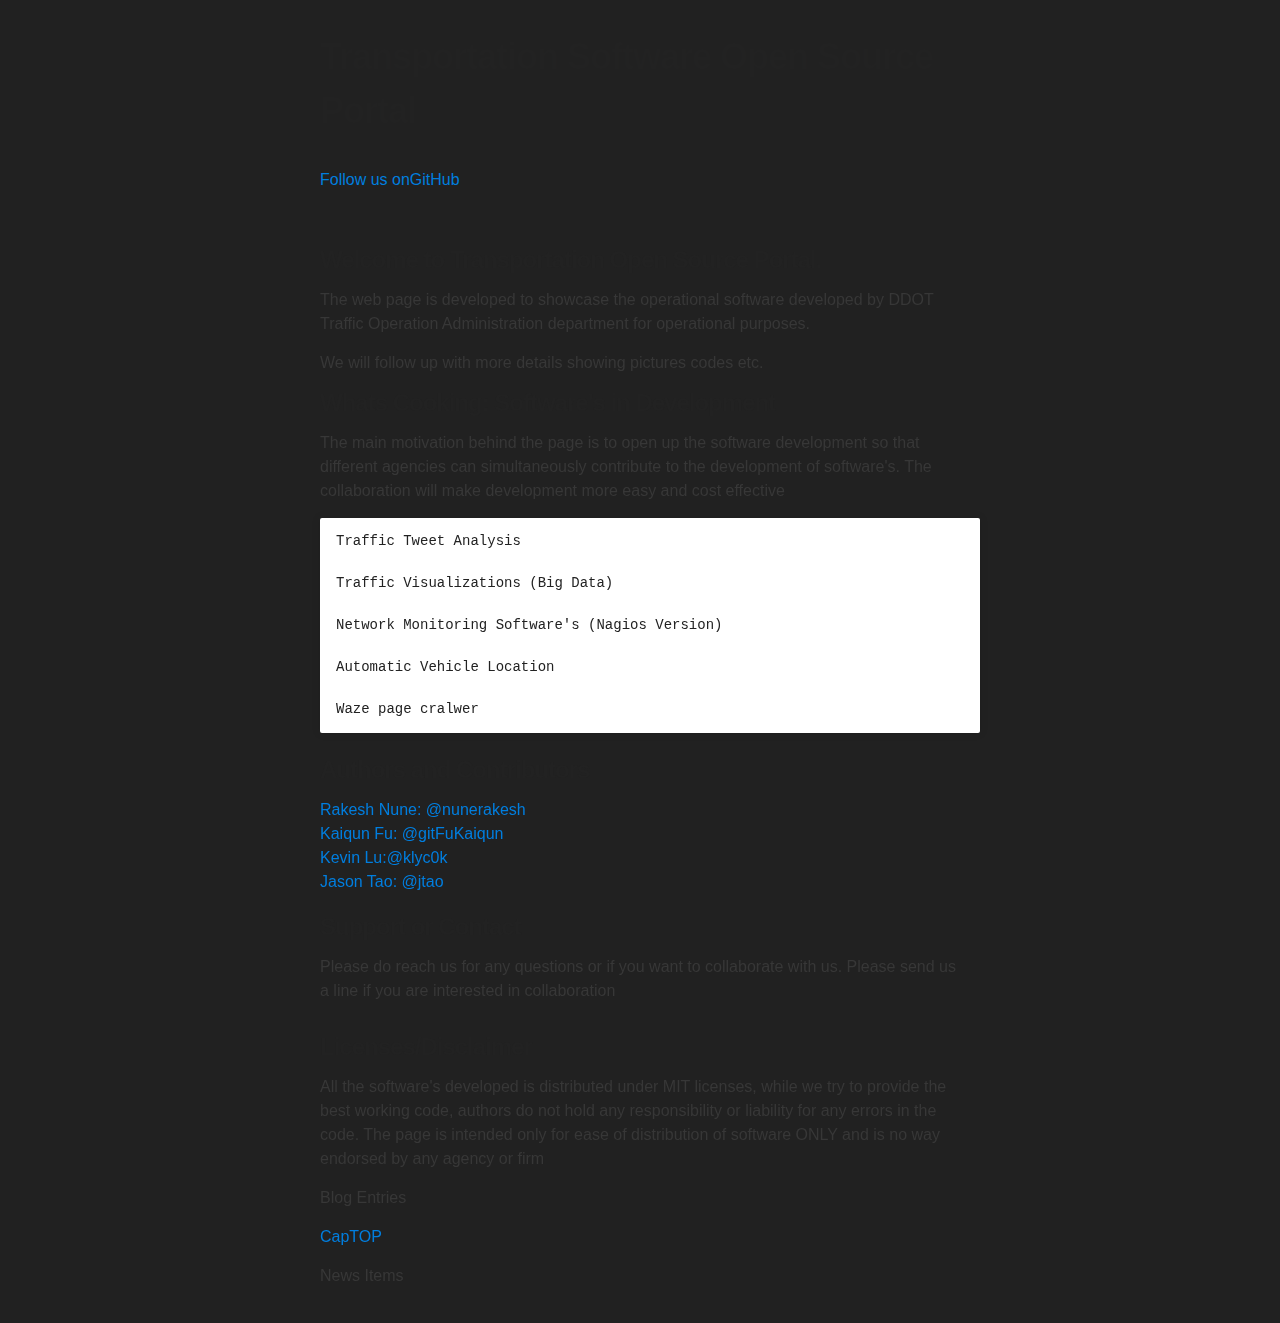
==== commit c23f8a1b: "Update index.html" ====
--- a/index.html
+++ b/index.html
@@ -21,7 +21,7 @@
       <div class="inner">
         <h1>Transportation Software Open Source Portal</h1>
         <h2></h2>
-        <a href="https://github.com/ddot-toa" class="button"><small>Follow me on</small>GitHub</a>
+        <a href="https://github.com/ddot-toa" class="button"><small>Follow us on</small>GitHub</a>
       </div>
     </header>
 
@@ -29,10 +29,17 @@
       <div class="inner clearfix">
         <section id="main-content">
           <h3>
-<a name="welcome-to-ddot-open-source-webpage" class="anchor" href="#welcome-to-ddot-open-source-webpage"><span class="octicon octicon-link"></span></a>Welcome to DDOT Open Source Webpage.</h3>
+<a name="welcome-to-ddot-open-source-webpage" class="anchor" href="#welcome-to-ddot-open-source-webpage"><span class="octicon octicon-link"></span></a>Welcome to Transportation Open Source Portal.</h3>
 
-<p>The web page is developed to showcase the operational software developed by DDOT Traffic Operation Administration department for operational purposes. Here are some software's we are building now</p>
+<p>The web page is developed to showcase the operational software developed by DDOT Traffic Operation Administration department for operational purposes. </p>
 
+
+We will follow up with more details showing pictures codes etc.
+<h3>
+<a name="whats-cooking-softwares-in-development" class="anchor" href="#whats-cooking-softwares-in-development"><span class="octicon octicon-link"></span></a>Whats Cooking: Software's in Development</h3>
+
+<p>The main motivation behind the page is to open up the software development so that different agencies can simultaneously contribute to the development of software's.
+The collaboration will make development more easy and cost effective</p>
 <pre><code>Traffic Tweet Analysis
 
 Traffic Visualizations (Big Data)   
@@ -40,23 +47,16 @@
 Network Monitoring Software's (Nagios Version)
 
 Automatic Vehicle Location
+
+Waze page cralwer 
 </code></pre>
-More details to follow
-<h3>
-<a name="whats-cooking-softwares-in-development" class="anchor" href="#whats-cooking-softwares-in-development"><span class="octicon octicon-link"></span></a>Whats Cooking: Software's in Development</h3>
-
-<p>The main motivation behind the page is to open up the software development so that different agencies can simultaneously contribute to the development of software's. The collaboration will make development more </p>
-
-<hr><h3>
-<a name="timeline-of-new-products" class="anchor" href="#timeline-of-new-products"><span class="octicon octicon-link"></span></a>Timeline of new products</h3>
-
-
 <hr><h3>
 <a name="authors-and-contributors" class="anchor" href="#authors-and-contributors"><span class="octicon octicon-link"></span></a>Authors and Contributors</h3>
 
-<p><a href="https://github.com/nunerakesh" class="user-mention">@nunerakesh</a> <br>
-<a href="https://github.com/gitFuKaiqun" class="user-mention">@gitFuKaiqun</a> <br>
-<a href="https://github.com/klyc0k" class="user-mention">@klyc0k</a></p>
+<p><a href="https://github.com/nunerakesh" class="user-mention">Rakesh Nune: @nunerakesh</a> <br>
+<a href="https://github.com/gitFuKaiqun" class="user-mention">Kaiqun Fu: @gitFuKaiqun</a> <br>
+<a href="https://github.com/klyc0k" class="user-mention">Kevin Lu:@klyc0k</a> <br>
+<a href="https://www.linkedin.com/pub/jason-tao-xianding/41/751/289" class="user-mention">Jason Tao: @jtao</a></p>
 
 <h3>
 <a name="support-or-contact" class="anchor" href="#support-or-contact"><span class="octicon octicon-link"></span></a>Support or Contact</h3>
@@ -65,16 +65,17 @@
 
 <hr><h3>
 <a name="Licenses/Disclaimer" class="anchor" href="#Licenses/Disclaimer"><span class="octicon octicon-link"></span></a> Licenses/Disclaimer</h3>
-<p>All the software's developed are distributed under MIT licenses, while we try to provide the best working code, authors do not hold any responsibility or liability for any errors in the code.  The page is intended only for ease of distribution of software ONLY and is no way endorsed by any agency or firm</p>
+<p>All the software's developed is distributed under MIT licenses, while we try to provide the best working code, authors do not hold any responsibility or liability for any errors in the code.  The page is intended only for ease of distribution of software ONLY and is no way endorsed by any agency or firm</p>
 
         </section>
 
         <aside id="sidebar">
           <p>Blog Entries</p>
+		  <a href="http://ddot-toa.github.io/Blogentry.html" >CapTOP</a></p>
 		  <p>News Items</p>
         </aside>
       </div>
     </div>
   
   </body>
-</html>+</html>
